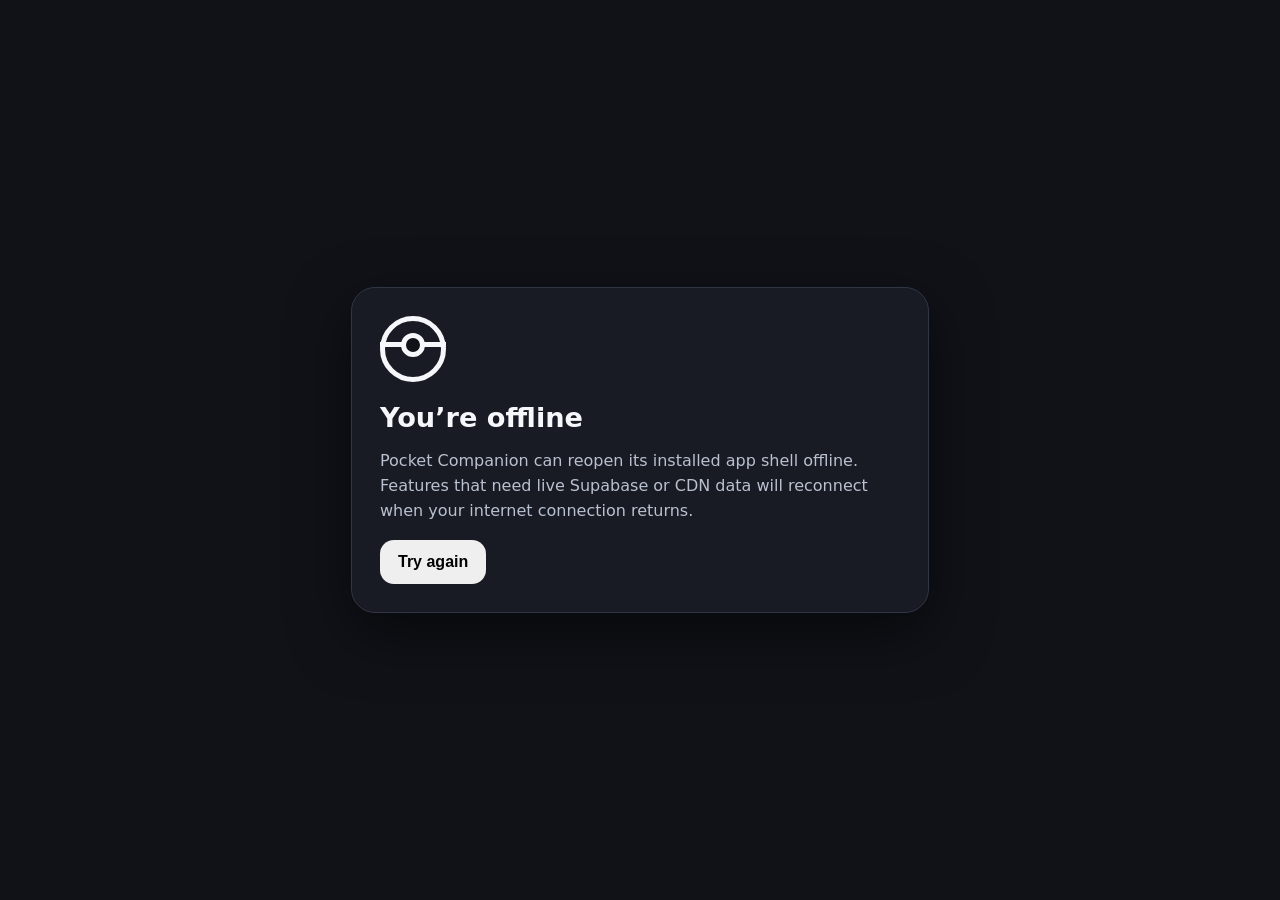
==== offline.html @ f11dc927 "Add files via upload" ====
<!doctype html><html lang="en"><head><meta charset="utf-8"><meta name="viewport" content="width=device-width,initial-scale=1,viewport-fit=cover"><meta name="theme-color" content="#101218"><title>Pocket Companion — Offline</title><style>html{background:#101218;color:#f5f7fb;font-family:system-ui,-apple-system,BlinkMacSystemFont,"Segoe UI",sans-serif}body{min-height:100vh;margin:0;display:grid;place-items:center;padding:24px;box-sizing:border-box}.card{max-width:520px;background:#181b24;border:1px solid #303645;border-radius:24px;padding:28px;box-shadow:0 20px 60px #0008}.mark{width:56px;height:56px;border-radius:50%;border:5px solid #f5f7fb;position:relative;margin-bottom:20px}.mark:before{content:"";position:absolute;left:-5px;right:-5px;top:21px;border-top:5px solid #f5f7fb}.mark:after{content:"";position:absolute;width:14px;height:14px;border-radius:50%;background:#101218;border:5px solid #f5f7fb;left:16px;top:12px}h1{font-size:1.7rem;margin:.2rem 0 .7rem}p{color:#b9c0cf;line-height:1.55}button{border:0;border-radius:14px;padding:13px 18px;font-weight:800;font-size:1rem;cursor:pointer}</style></head><body><main class="card"><div class="mark" aria-hidden="true"></div><h1>You’re offline</h1><p>Pocket Companion can reopen its installed app shell offline. Features that need live Supabase or CDN data will reconnect when your internet connection returns.</p><button onclick="location.reload()">Try again</button></main></body></html>
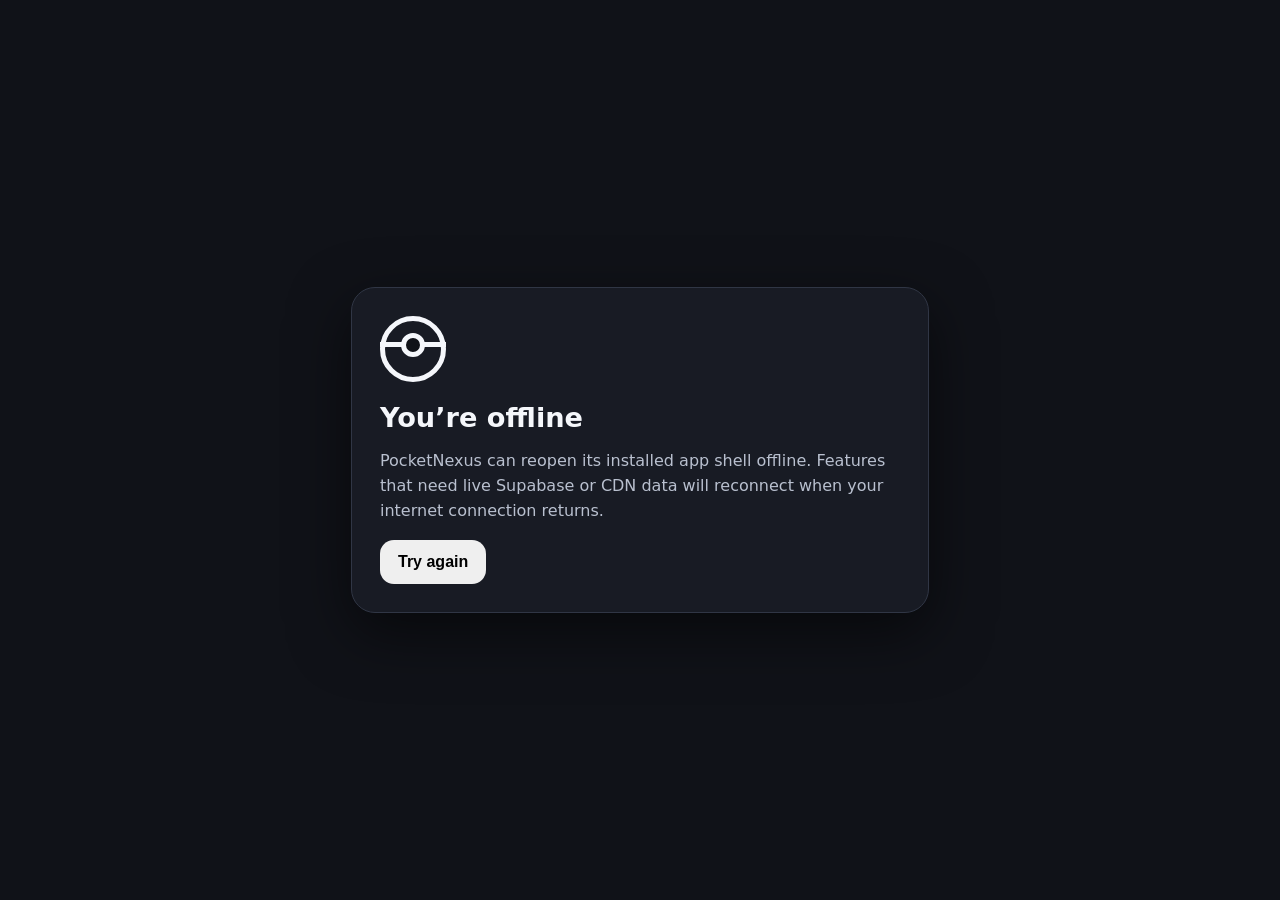
==== commit 17781191: "Add files via upload" ====
--- a/offline.html
+++ b/offline.html
@@ -1 +1 @@
-<!doctype html><html lang="en"><head><meta charset="utf-8"><meta name="viewport" content="width=device-width,initial-scale=1,viewport-fit=cover"><meta name="theme-color" content="#101218"><title>Pocket Companion — Offline</title><style>html{background:#101218;color:#f5f7fb;font-family:system-ui,-apple-system,BlinkMacSystemFont,"Segoe UI",sans-serif}body{min-height:100vh;margin:0;display:grid;place-items:center;padding:24px;box-sizing:border-box}.card{max-width:520px;background:#181b24;border:1px solid #303645;border-radius:24px;padding:28px;box-shadow:0 20px 60px #0008}.mark{width:56px;height:56px;border-radius:50%;border:5px solid #f5f7fb;position:relative;margin-bottom:20px}.mark:before{content:"";position:absolute;left:-5px;right:-5px;top:21px;border-top:5px solid #f5f7fb}.mark:after{content:"";position:absolute;width:14px;height:14px;border-radius:50%;background:#101218;border:5px solid #f5f7fb;left:16px;top:12px}h1{font-size:1.7rem;margin:.2rem 0 .7rem}p{color:#b9c0cf;line-height:1.55}button{border:0;border-radius:14px;padding:13px 18px;font-weight:800;font-size:1rem;cursor:pointer}</style></head><body><main class="card"><div class="mark" aria-hidden="true"></div><h1>You’re offline</h1><p>Pocket Companion can reopen its installed app shell offline. Features that need live Supabase or CDN data will reconnect when your internet connection returns.</p><button onclick="location.reload()">Try again</button></main></body></html>
+<!doctype html><html lang="en"><head><meta charset="utf-8"><meta name="viewport" content="width=device-width,initial-scale=1,viewport-fit=cover"><meta name="theme-color" content="#101218"><title>PocketNexus — Offline</title><style>html{background:#101218;color:#f5f7fb;font-family:system-ui,-apple-system,BlinkMacSystemFont,"Segoe UI",sans-serif}body{min-height:100vh;margin:0;display:grid;place-items:center;padding:24px;box-sizing:border-box}.card{max-width:520px;background:#181b24;border:1px solid #303645;border-radius:24px;padding:28px;box-shadow:0 20px 60px #0008}.mark{width:56px;height:56px;border-radius:50%;border:5px solid #f5f7fb;position:relative;margin-bottom:20px}.mark:before{content:"";position:absolute;left:-5px;right:-5px;top:21px;border-top:5px solid #f5f7fb}.mark:after{content:"";position:absolute;width:14px;height:14px;border-radius:50%;background:#101218;border:5px solid #f5f7fb;left:16px;top:12px}h1{font-size:1.7rem;margin:.2rem 0 .7rem}p{color:#b9c0cf;line-height:1.55}button{border:0;border-radius:14px;padding:13px 18px;font-weight:800;font-size:1rem;cursor:pointer}</style></head><body><main class="card"><div class="mark" aria-hidden="true"></div><h1>You’re offline</h1><p>PocketNexus can reopen its installed app shell offline. Features that need live Supabase or CDN data will reconnect when your internet connection returns.</p><button onclick="location.reload()">Try again</button></main></body></html>
